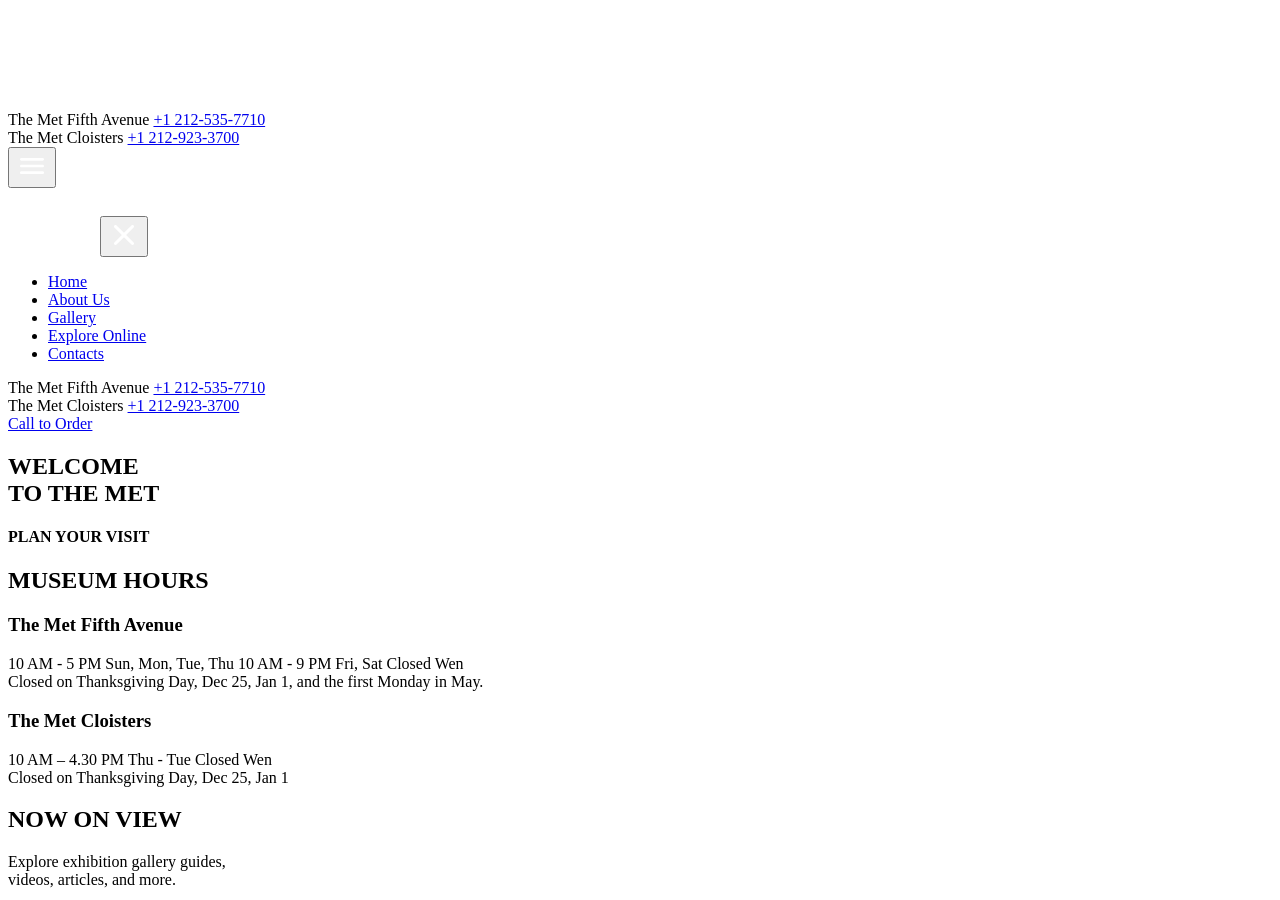
==== index.html @ 6136e4b3 "feat: finish project layout and styles" ====
<!doctype html>
<html lang="en">
  <head>
    <meta charset="UTF-8" />
    <meta
      name="viewport"
      content="width=device-width, initial-scale=1.0"
    />
    <title>THE MET</title>
    <link
      rel="icon"
      href="src/images/favicon.ico"
      type="image/svg+xml"
    />
    <style>
      html,
      body {
        margin: 0;
        padding: 0;
        height: 100%;
        overflow: hidden; /* Evita barras de rolagem duplas */
      }
      .main-content-wrapper {
        width: 100vw;
        height: 100vh;
      }
      #embedded-page {
        width: 100%;
        height: 100%;
        border: none;
        display: block;
      }
    </style>
  </head>
  <body>
    <div class="main-content-wrapper">
      <iframe
        id="embedded-page"
        src="src/scripts/index.html"
        title="Conteúdo da Landing Page"
      ></iframe>
    </div>
  </body>
</html>
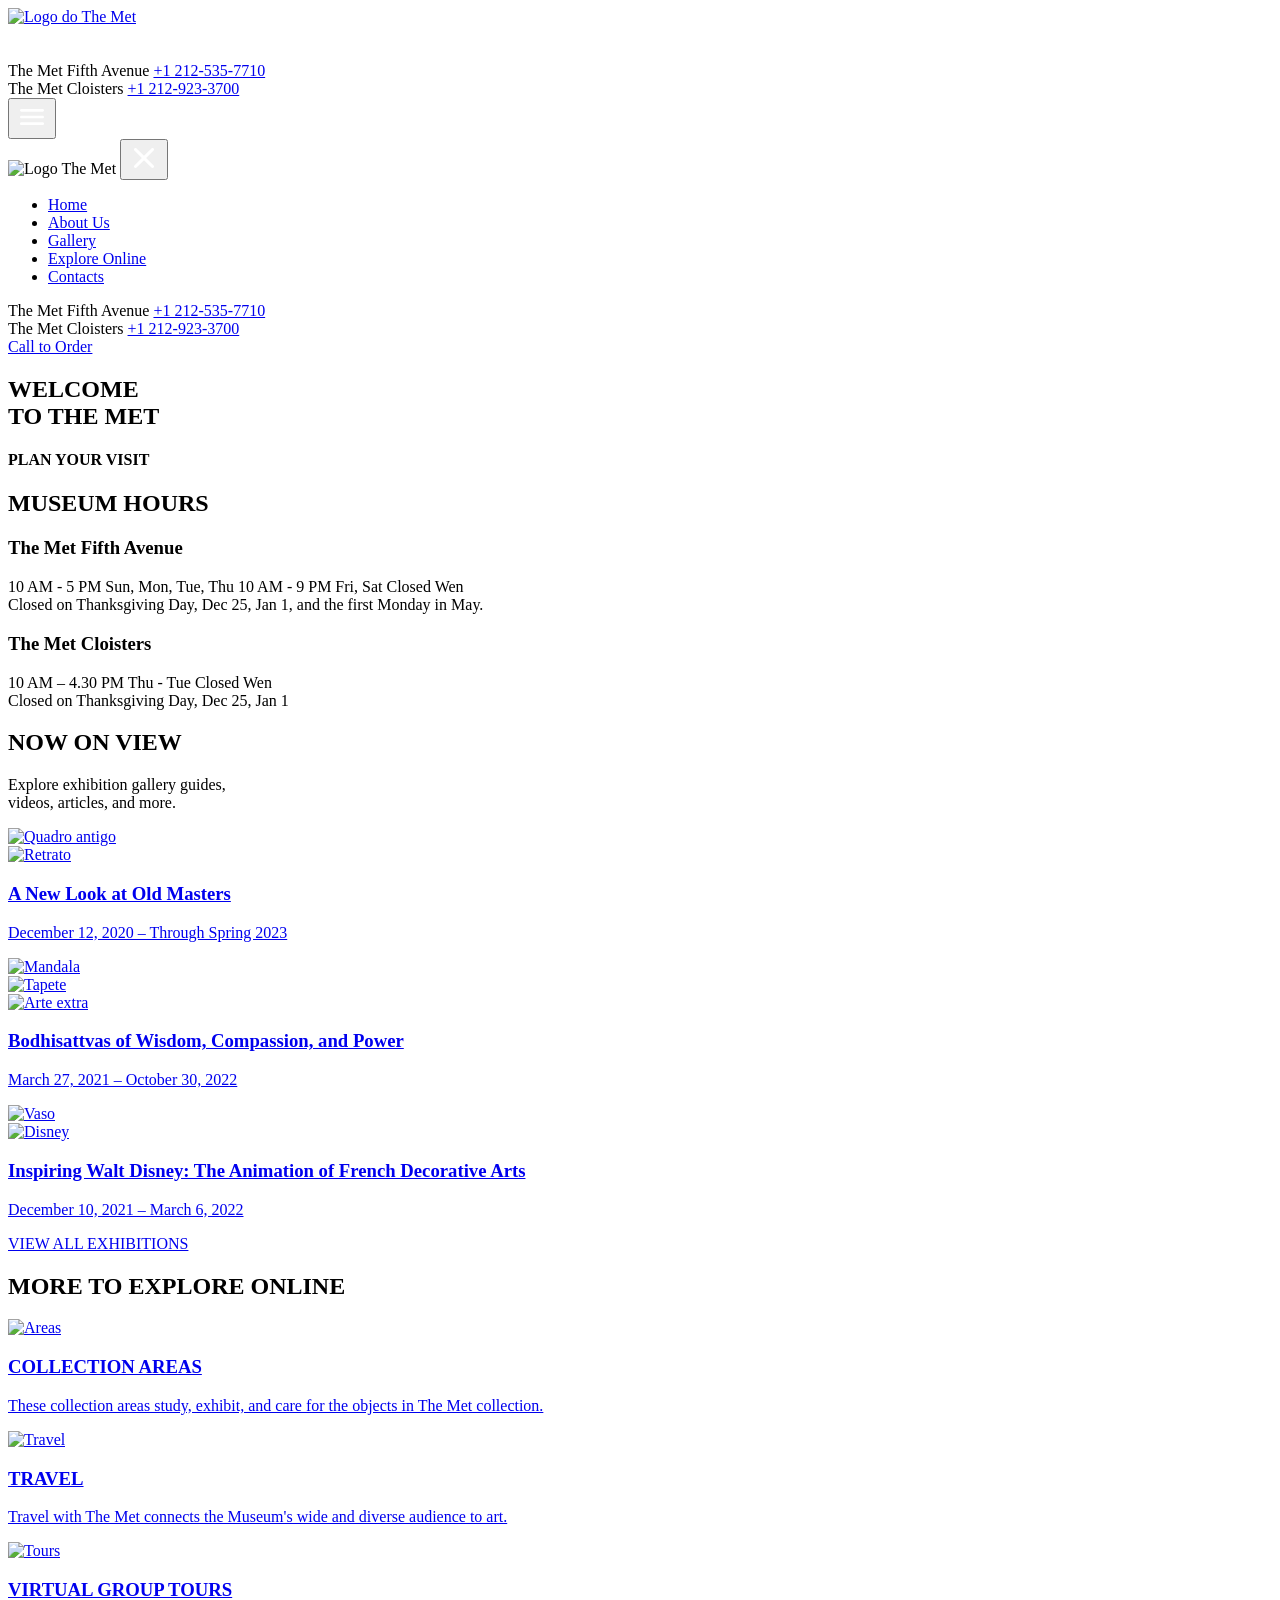
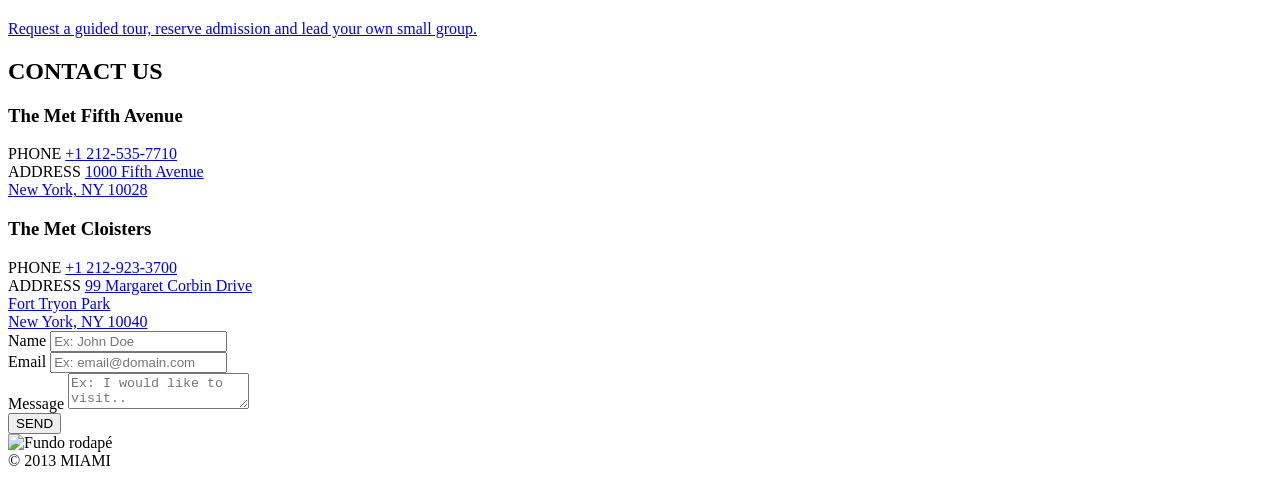
==== commit 3353030a: "make build" ====
--- a/index.html
+++ b/index.html
@@ -1,44 +1,493 @@
 <!doctype html>
-<html lang="en">
+<html lang="pt-br">
   <head>
     <meta charset="UTF-8" />
     <meta
       name="viewport"
       content="width=device-width, initial-scale=1.0"
     />
-    <title>THE MET</title>
+    <title>THE MET - Gustavo Almeida</title>
     <link
       rel="icon"
-      href="src/images/favicon.ico"
+      href="/layout_landing-page/assets/logo-DYl67Ey_.svg"
       type="image/svg+xml"
     />
-    <style>
-      html,
-      body {
-        margin: 0;
-        padding: 0;
-        height: 100%;
-        overflow: hidden; /* Evita barras de rolagem duplas */
-      }
-      .main-content-wrapper {
-        width: 100vw;
-        height: 100vh;
-      }
-      #embedded-page {
-        width: 100%;
-        height: 100%;
-        border: none;
-        display: block;
-      }
-    </style>
+    <link rel="stylesheet" crossorigin href="/layout_landing-page/assets/index-DzmuFzgd.css">
   </head>
   <body>
-    <div class="main-content-wrapper">
-      <iframe
-        id="embedded-page"
-        src="src/scripts/index.html"
-        title="Conteúdo da Landing Page"
-      ></iframe>
-    </div>
+    <div id="topo"></div>
+
+    <section class="hero">
+      <div class="container">
+        <nav class="navbar">
+          <a
+            href="#topo"
+            class="logo-area"
+          >
+            <img
+              src="/layout_landing-page/assets/logo-DYl67Ey_.svg"
+              alt="Logo do The Met"
+            />
+          </a>
+
+          <div class="menu-area">
+            <div class="botao-telefone">
+              <img
+                src="data:image/svg+xml,%3csvg%20width='32'%20height='32'%20viewBox='0%200%2032%2032'%20fill='none'%20xmlns='http://www.w3.org/2000/svg'%3e%3cg%20clip-path='url(%23clip0_8590_629)'%3e%3cpath%20d='M26.68%2020.5067C25.04%2020.5067%2023.4533%2020.24%2021.9733%2019.76C21.5067%2019.6%2020.9867%2019.72%2020.6267%2020.08L18.5333%2022.7067C14.76%2020.9067%2011.2267%2017.5067%209.34667%2013.6L11.9467%2011.3867C12.3067%2011.0133%2012.4133%2010.4933%2012.2667%2010.0267C11.7733%208.54667%2011.52%206.96%2011.52%205.32C11.52%204.6%2010.92%204%2010.2%204H5.58667C4.86667%204%204%204.32%204%205.32C4%2017.7067%2014.3067%2028%2026.68%2028C27.6267%2028%2028%2027.16%2028%2026.4267V21.8267C28%2021.1067%2027.4%2020.5067%2026.68%2020.5067Z'%20fill='white'/%3e%3c/g%3e%3cdefs%3e%3cclipPath%20id='clip0_8590_629'%3e%3crect%20width='32'%20height='32'%20fill='white'/%3e%3c/clipPath%3e%3c/defs%3e%3c/svg%3e"
+                alt="Ícone de telefone"
+              />
+              <div class="info-telefone-hover">
+                <div class="texto-telefone">
+                  <span>The Met Fifth Avenue</span>
+                  <a
+                    href="tel:+12125357710"
+                    class="link-tel-topo"
+                  >
+                    +1 212-535-7710
+                  </a>
+                </div>
+                <div class="texto-telefone">
+                  <span>The Met Cloisters</span>
+                  <a
+                    href="tel:+12129233700"
+                    class="link-tel-topo"
+                  >
+                    +1 212-923-3700
+                  </a>
+                </div>
+              </div>
+            </div>
+
+            <button
+              class="btn-abrir-menu"
+              id="menu-button"
+              aria-label="Abrir menu"
+            >
+              <img
+                src="data:image/svg+xml,%3csvg%20width='32'%20height='32'%20viewBox='0%200%2032%2032'%20fill='none'%20xmlns='http://www.w3.org/2000/svg'%3e%3cg%20clip-path='url(%23clip0_8590_630)'%3e%3cpath%20d='M4%2022.6667C4%2023.403%204.59695%2024%205.33333%2024H26.6667C27.403%2024%2028%2023.403%2028%2022.6667C28%2021.9303%2027.403%2021.3333%2026.6667%2021.3333H5.33333C4.59695%2021.3333%204%2021.9303%204%2022.6667ZM4%2016C4%2016.7364%204.59695%2017.3333%205.33333%2017.3333H26.6667C27.403%2017.3333%2028%2016.7364%2028%2016C28%2015.2636%2027.403%2014.6667%2026.6667%2014.6667H5.33333C4.59695%2014.6667%204%2015.2636%204%2016ZM5.33333%208C4.59695%208%204%208.59695%204%209.33333C4%2010.0697%204.59695%2010.6667%205.33333%2010.6667H26.6667C27.403%2010.6667%2028%2010.0697%2028%209.33333C28%208.59695%2027.403%208%2026.6667%208H5.33333Z'%20fill='white'/%3e%3c/g%3e%3cdefs%3e%3cclipPath%20id='clip0_8590_630'%3e%3crect%20width='32'%20height='32'%20fill='white'/%3e%3c/clipPath%3e%3c/defs%3e%3c/svg%3e"
+                alt="Ícone Menu"
+              />
+            </button>
+
+            <div class="menu-mobile">
+              <div class="menu-mobile-header">
+                <img
+                  src="/layout_landing-page/assets/logo-DYl67Ey_.svg"
+                  alt="Logo The Met"
+                  class="logo-menu"
+                  width="88"
+                />
+                <button
+                  class="btn-fechar-menu"
+                  id="close-menu-button"
+                  aria-label="Fechar menu"
+                >
+                  <img
+                    src="data:image/svg+xml,%3csvg%20width='32'%20height='32'%20viewBox='0%200%2032%2032'%20fill='none'%20xmlns='http://www.w3.org/2000/svg'%3e%3cpath%20d='M25.5924%208.55611C26.1857%207.9628%2026.1857%207.00085%2025.5924%206.40754C24.999%205.81423%2024.0371%205.81423%2023.4438%206.40754L16%2013.8513L8.55617%206.40754C7.96286%205.81422%207.00091%205.81423%206.4076%206.40754C5.81429%207.00085%205.81429%207.9628%206.4076%208.55611L13.8514%2015.9999L6.4076%2023.4437C5.81429%2024.037%205.81429%2024.999%206.4076%2025.5923C7.00091%2026.1856%207.96286%2026.1856%208.55617%2025.5923L16%2018.1485L23.4438%2025.5923C24.0371%2026.1856%2024.999%2026.1856%2025.5924%2025.5923C26.1857%2024.999%2026.1857%2024.037%2025.5924%2023.4437L18.1486%2015.9999L25.5924%208.55611Z'%20fill='white'/%3e%3c/svg%3e"
+                    alt="Fechar"
+                  />
+                </button>
+              </div>
+
+              <nav class="nav-links">
+                <ul>
+                  <li><a href="#">Home</a></li>
+                  <li><a href="#">About Us</a></li>
+                  <li><a href="#">Gallery</a></li>
+                  <li><a href="#">Explore Online</a></li>
+                  <li><a href="#">Contacts</a></li>
+                </ul>
+
+                <div class="contato-menu">
+                  <div class="bloco-contato">
+                    <span class="nome-local">The Met Fifth Avenue</span>
+                    <a
+                      href="tel:+12125357710"
+                      class="link-tel-menu"
+                    >
+                      +1 212-535-7710
+                    </a>
+                  </div>
+                  <div class="bloco-contato">
+                    <span class="nome-local">The Met Cloisters</span>
+                    <a
+                      href="tel:+12129233700"
+                      class="link-tel-menu"
+                    >
+                      +1 212-923-3700
+                    </a>
+                  </div>
+                  <a
+                    href="#"
+                    class="link-call"
+                  >
+                    Call to Order
+                  </a>
+                </div>
+              </nav>
+            </div>
+          </div>
+        </nav>
+
+        <div class="titulo-hero-wrapper">
+          <h1 class="titulo-hero">
+            WELCOME
+            <br />
+            TO THE MET
+          </h1>
+        </div>
+      </div>
+    </section>
+
+    <section class="secao-horarios">
+      <div class="container container-horarios">
+        <div class="titulos-horarios">
+          <h4 class="subtitulo-pequeno">PLAN YOUR VISIT</h4>
+          <h2 class="titulo-grande">MUSEUM HOURS</h2>
+        </div>
+
+        <div class="lista-locais">
+          <div class="local">
+            <h3 class="nome-museu">The Met Fifth Avenue</h3>
+            <div class="tabela-horarios">
+              <span class="hora">10 AM - 5 PM</span>
+              <span class="dia">Sun, Mon, Tue, Thu</span>
+              <span class="hora">10 AM - 9 PM</span>
+              <span class="dia">Fri, Sat</span>
+              <span class="hora">Closed</span>
+              <span class="dia">Wen</span>
+            </div>
+            <div class="info-fechado">
+              <span class="label-fechado">Closed on</span>
+              <span class="datas-fechado">
+                Thanksgiving Day, Dec 25, Jan 1, and the first Monday in May.
+              </span>
+            </div>
+          </div>
+
+          <div class="local">
+            <h3 class="nome-museu">The Met Cloisters</h3>
+            <div class="tabela-horarios">
+              <span class="hora">10 AM – 4.30 PM</span>
+              <span class="dia">Thu - Tue</span>
+              <span class="hora">Closed</span>
+              <span class="dia">Wen</span>
+            </div>
+            <div class="info-fechado">
+              <span class="label-fechado">Closed on</span>
+              <span class="datas-fechado">Thanksgiving Day, Dec 25, Jan 1</span>
+            </div>
+          </div>
+        </div>
+      </div>
+    </section>
+
+    <section class="secao-galeria">
+      <div class="container">
+        <div class="cabecalho-galeria">
+          <h2 class="titulo-secao">NOW ON VIEW</h2>
+          <p class="subtitulo-galeria">
+            Explore exhibition gallery guides,
+            <br />
+            videos, articles, and more.
+          </p>
+        </div>
+
+        <div class="grid-exposicoes">
+          <a
+            href="#"
+            class="card-exposicao"
+          >
+            <div class="imagens-exposicao">
+              <div class="wrapper-img img-larga">
+                <img
+                  class="img-galeria"
+                  src="/layout_landing-page/assets/Layer%2046@1_5x-BODRXMmp.png"
+                  alt="Quadro antigo"
+                />
+              </div>
+              <div class="wrapper-img img-curta">
+                <img
+                  class="img-galeria"
+                  src="/layout_landing-page/assets/Layer%2047@1_5x-BnsJqHkw.png"
+                  alt="Retrato"
+                />
+              </div>
+            </div>
+            <h3 class="titulo-expo">A New Look at Old Masters</h3>
+            <p class="data-expo">December 12, 2020 – Through Spring 2023</p>
+          </a>
+
+          <a
+            href="#"
+            class="card-exposicao"
+          >
+            <div class="imagens-exposicao">
+              <div class="wrapper-img img-curta">
+                <img
+                  class="img-galeria"
+                  src="/layout_landing-page/assets/Layer%2048@1_5x%20(1)-DVBlgIGs.png"
+                  alt="Mandala"
+                />
+              </div>
+              <div class="wrapper-img img-curta">
+                <img
+                  class="img-galeria"
+                  src="/layout_landing-page/assets/Layer%2050@1_5x-dfSjQxQW.png"
+                  alt="Tapete"
+                />
+              </div>
+              <div class="wrapper-img img-curta">
+                <img
+                  class="img-galeria"
+                  src="/layout_landing-page/assets/Layer%2048@1_5x-DE9fNw6R.png"
+                  alt="Arte extra"
+                />
+              </div>
+            </div>
+            <h3 class="titulo-expo">
+              Bodhisattvas of Wisdom, Compassion, and Power
+            </h3>
+            <p class="data-expo">March 27, 2021 – October 30, 2022</p>
+          </a>
+
+          <a
+            href="#"
+            class="card-exposicao"
+          >
+            <div class="imagens-exposicao">
+              <div class="wrapper-img img-curta">
+                <img
+                  class="img-galeria"
+                  src="/layout_landing-page/assets/Layer%2051@1_5x%20(1)-DjJQVHSq.png"
+                  alt="Vaso"
+                />
+              </div>
+              <div class="wrapper-img img-larga">
+                <img
+                  class="img-galeria"
+                  src="/layout_landing-page/assets/Layer%2049@1_5x-C50D4eAU.png"
+                  alt="Disney"
+                />
+              </div>
+            </div>
+            <h3 class="titulo-expo">
+              Inspiring Walt Disney: The Animation of French Decorative Arts
+            </h3>
+            <p class="data-expo">December 10, 2021 – March 6, 2022</p>
+          </a>
+        </div>
+
+        <div class="area-botao">
+          <a
+            href="#"
+            class="btn-ver-todos"
+          >
+            <span>VIEW ALL EXHIBITIONS</span>
+          </a>
+        </div>
+      </div>
+    </section>
+
+    <section class="secao-explore">
+      <div class="container">
+        <div class="cabecalho-explore">
+          <h2 class="titulo-secao">MORE TO EXPLORE ONLINE</h2>
+        </div>
+        <div class="grid-explore">
+          <a
+            href="#"
+            class="item-explore"
+          >
+            <div class="wrapper-img-explore">
+              <img
+                class="img-explore"
+                src="/layout_landing-page/assets/Layer%2051@1_5x-CsjOzxKO.png"
+                alt="Areas"
+              />
+            </div>
+            <h3 class="titulo-explore">COLLECTION AREAS</h3>
+            <p class="desc-explore">
+              These collection areas study, exhibit, and care for the objects in
+              The Met collection.
+            </p>
+          </a>
+          <a
+            href="#"
+            class="item-explore"
+          >
+            <div class="wrapper-img-explore">
+              <img
+                class="img-explore"
+                src="/layout_landing-page/assets/image%201-c1lC-HZY.png"
+                alt="Travel"
+              />
+            </div>
+            <h3 class="titulo-explore">TRAVEL</h3>
+            <p class="desc-explore">
+              Travel with The Met connects the Museum's wide and diverse
+              audience to art.
+            </p>
+          </a>
+          <a
+            href="#"
+            class="item-explore"
+          >
+            <div class="wrapper-img-explore">
+              <img
+                class="img-explore"
+                src="/layout_landing-page/assets/Layer%2051@1_5x%20(2)-D6q5F5Mx.png"
+                alt="Tours"
+              />
+            </div>
+            <h3 class="titulo-explore">VIRTUAL GROUP TOURS</h3>
+            <p class="desc-explore">
+              Request a guided tour, reserve admission and lead your own small
+              group.
+            </p>
+          </a>
+        </div>
+      </div>
+    </section>
+
+    <section class="secao-contato">
+      <div class="container">
+        <div class="cabecalho-contato">
+          <h2 class="titulo-secao">CONTACT US</h2>
+        </div>
+
+        <div class="grid-contato">
+          <div class="coluna-info">
+            <h3 class="titulo-local">The Met Fifth Avenue</h3>
+            <div class="bloco-info">
+              <span class="rotulo">PHONE</span>
+              <a
+                href="tel:+12125357710"
+                class="valor link-contato"
+              >
+                +1 212-535-7710
+              </a>
+            </div>
+            <div class="bloco-info">
+              <span class="rotulo">ADDRESS</span>
+              <a
+                href="https://goo.gl/maps/example"
+                target="_blank"
+                class="valor link-contato"
+              >
+                1000 Fifth Avenue
+                <br />
+                New York, NY 10028
+              </a>
+            </div>
+          </div>
+
+          <div class="coluna-info">
+            <h3 class="titulo-local">The Met Cloisters</h3>
+            <div class="bloco-info">
+              <span class="rotulo">PHONE</span>
+              <a
+                href="tel:+12129233700"
+                class="valor link-contato"
+              >
+                +1 212-923-3700
+              </a>
+            </div>
+            <div class="bloco-info">
+              <span class="rotulo">ADDRESS</span>
+              <a
+                href="https://goo.gl/maps/example2"
+                target="_blank"
+                class="valor link-contato"
+              >
+                99 Margaret Corbin Drive
+                <br />
+                Fort Tryon Park
+                <br />
+                New York, NY 10040
+              </a>
+            </div>
+          </div>
+
+          <form
+            class="formulario"
+            onsubmit="this.reset(); return false;"
+          >
+            <div class="input-group">
+              <label
+                for="name"
+                class="esconde-visual"
+              >
+                Name
+              </label>
+              <input
+                id="name"
+                class="campo"
+                placeholder="Ex: John Doe"
+                type="text"
+                required
+              />
+            </div>
+            <div class="input-group">
+              <label
+                for="email"
+                class="esconde-visual"
+              >
+                Email
+              </label>
+              <input
+                id="email"
+                class="campo"
+                placeholder="Ex: email@domain.com"
+                type="email"
+                required
+              />
+            </div>
+            <div class="input-group">
+              <label
+                for="message"
+                class="esconde-visual"
+              >
+                Message
+              </label>
+              <textarea
+                id="message"
+                class="campo area-texto"
+                placeholder="Ex: I would like to visit.."
+                required
+              ></textarea>
+            </div>
+            <button class="btn-enviar">
+              <span>SEND</span>
+            </button>
+          </form>
+        </div>
+      </div>
+    </section>
+
+    <footer class="rodape">
+      <div class="wrapper-img-rodape">
+        <img
+          class="img-rodape"
+          src="/layout_landing-page/assets/image%201-c1lC-HZY.png"
+          alt="Fundo rodapé"
+        />
+      </div>
+      <div class="texto-copyright">© 2013 MIAMI</div>
+    </footer>
+    <script>
+      const botaoAbrir = document.getElementById('menu-button');
+      const botaoFechar = document.getElementById('close-menu-button');
+      const menuVermelho = document.querySelector('.menu-mobile');
+
+      function alternarMenu() {
+        menuVermelho.classList.toggle('is-open');
+
+        document.body.classList.toggle('no-scroll');
+      }
+
+      botaoAbrir.addEventListener('click', alternarMenu);
+      botaoFechar.addEventListener('click', alternarMenu);
+    </script>
   </body>
 </html>
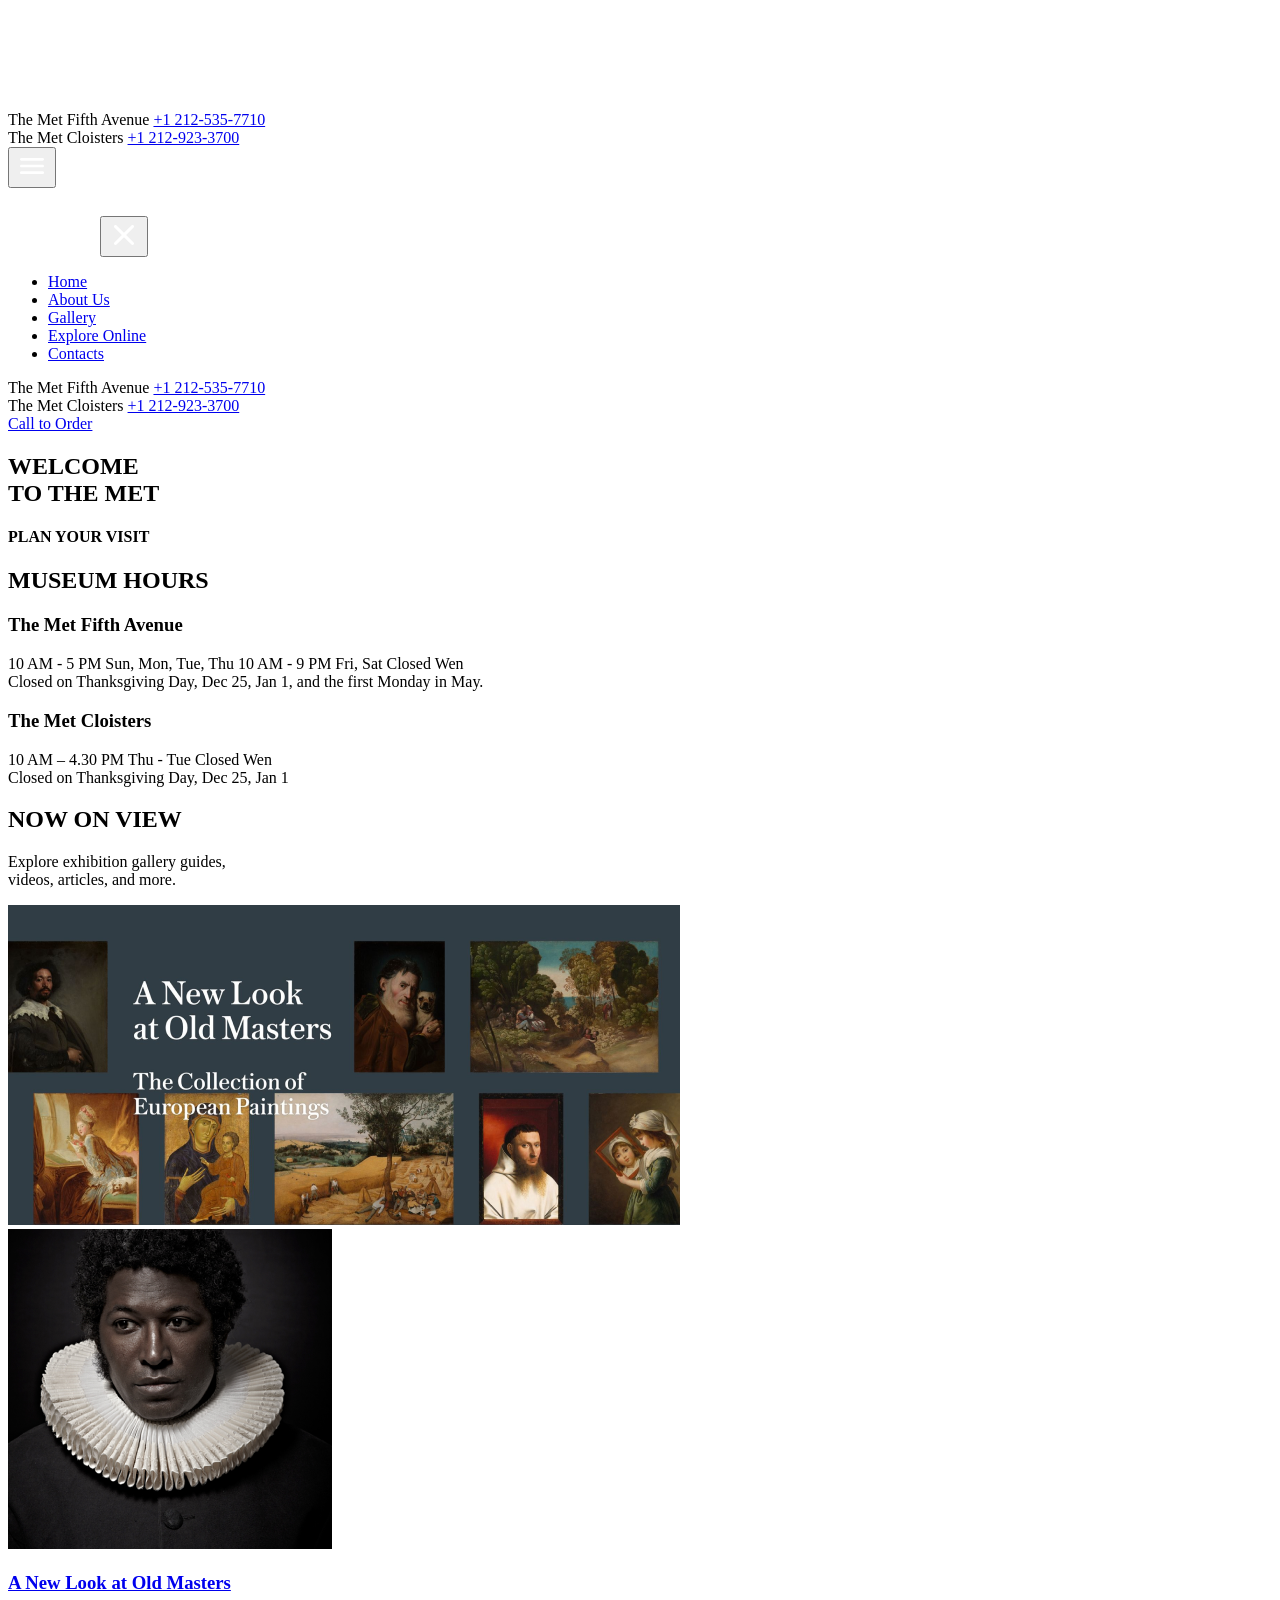
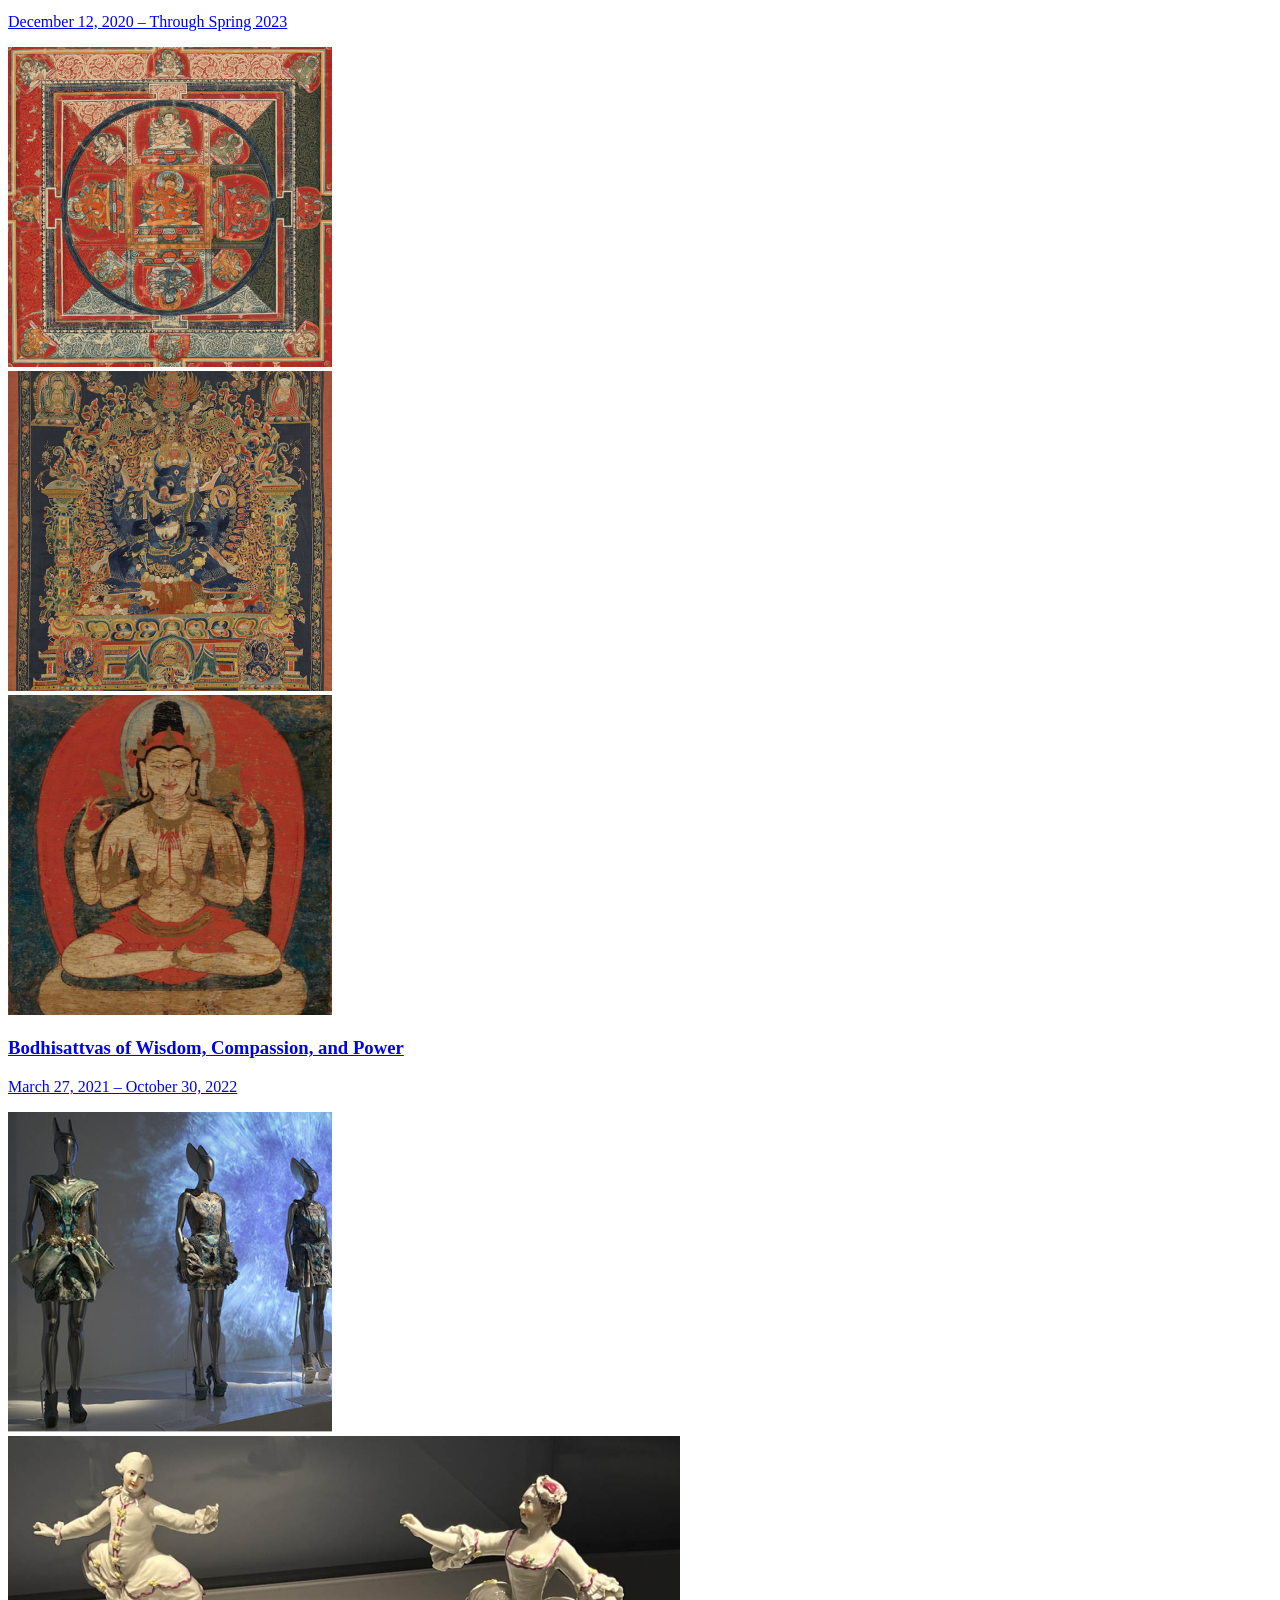
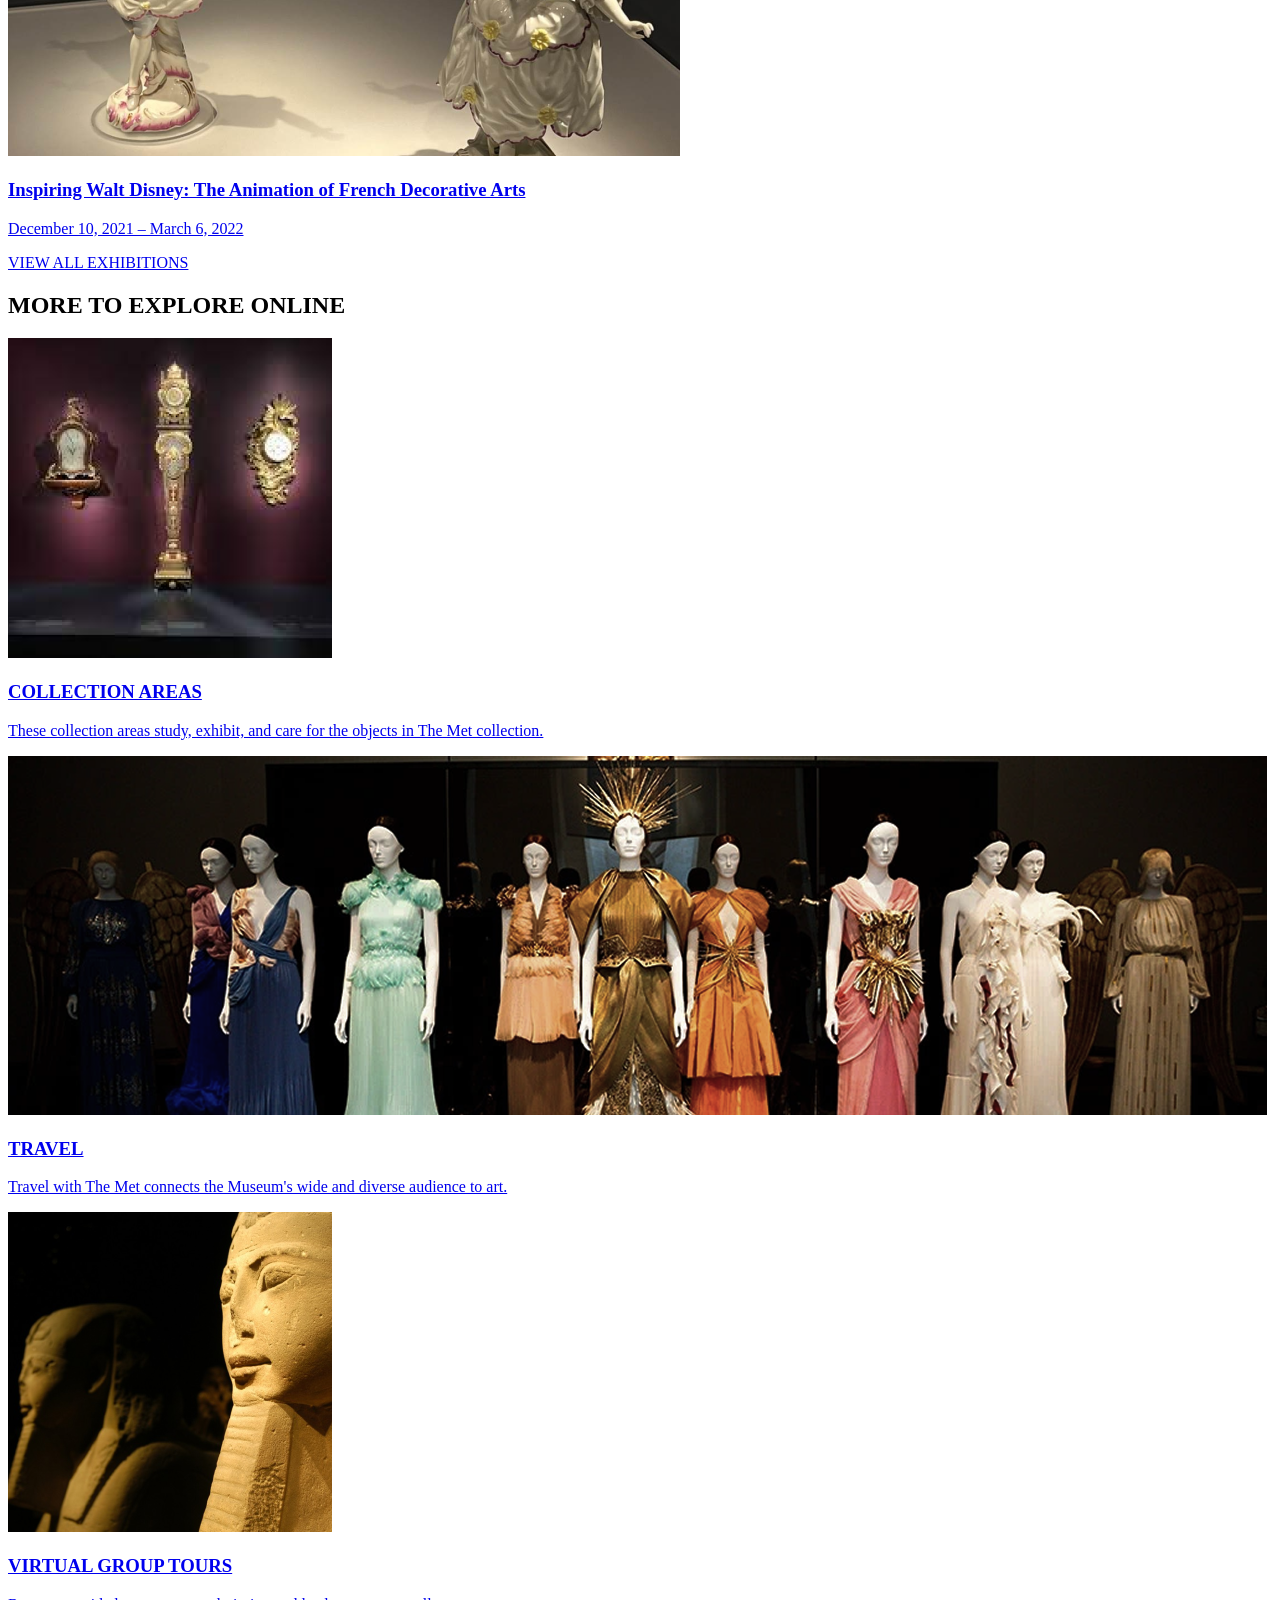
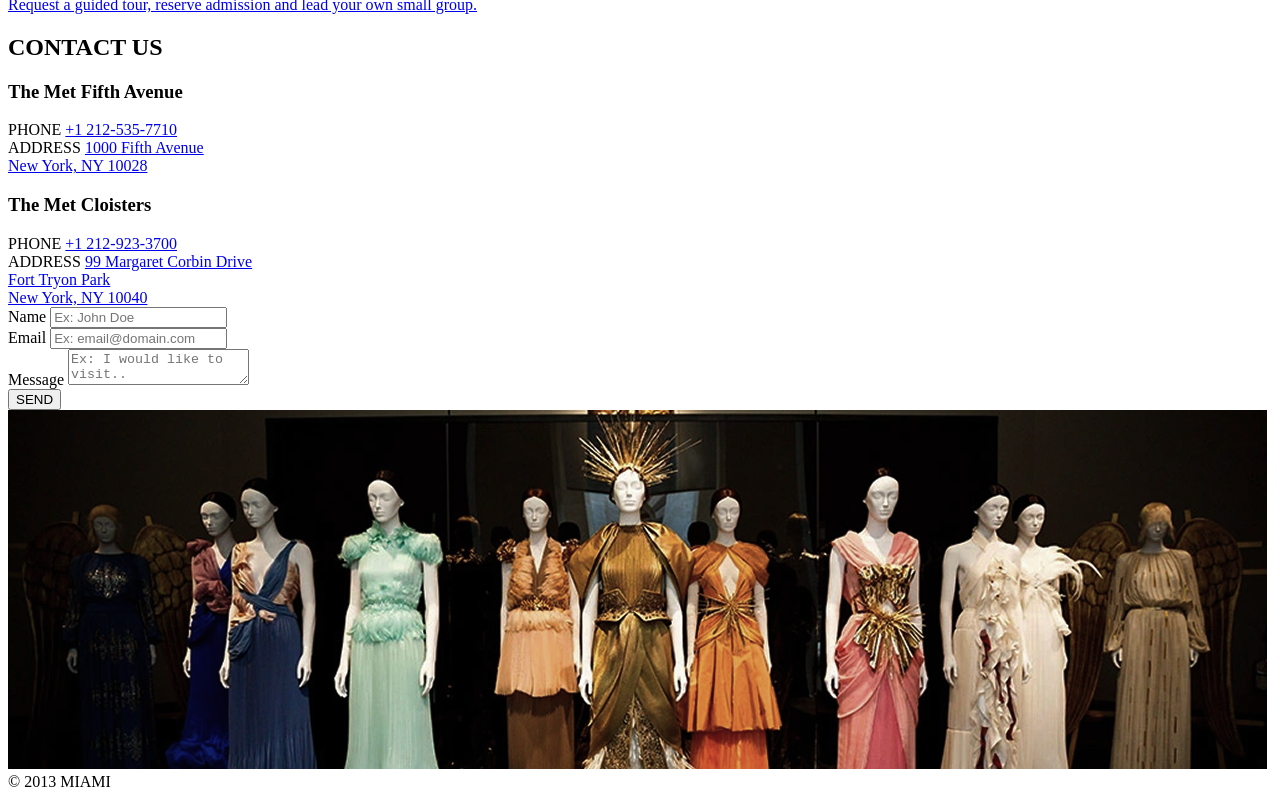
==== commit e5ee58c5: "fix gh-pages deployment" ====
--- a/index.html
+++ b/index.html
@@ -9,10 +9,13 @@
     <title>THE MET - Gustavo Almeida</title>
     <link
       rel="icon"
-      href="/layout_landing-page/assets/logo-DYl67Ey_.svg"
+      href="./src/images/logo.svg"
       type="image/svg+xml"
     />
-    <link rel="stylesheet" crossorigin href="/layout_landing-page/assets/index-DzmuFzgd.css">
+    <link
+      rel="stylesheet"
+      href="./src/styles/main.scss"
+    />
   </head>
   <body>
     <div id="topo"></div>
@@ -25,7 +28,7 @@
             class="logo-area"
           >
             <img
-              src="/layout_landing-page/assets/logo-DYl67Ey_.svg"
+              src="./src/images/logo.svg"
               alt="Logo do The Met"
             />
           </a>
@@ -33,7 +36,7 @@
           <div class="menu-area">
             <div class="botao-telefone">
               <img
-                src="data:image/svg+xml,%3csvg%20width='32'%20height='32'%20viewBox='0%200%2032%2032'%20fill='none'%20xmlns='http://www.w3.org/2000/svg'%3e%3cg%20clip-path='url(%23clip0_8590_629)'%3e%3cpath%20d='M26.68%2020.5067C25.04%2020.5067%2023.4533%2020.24%2021.9733%2019.76C21.5067%2019.6%2020.9867%2019.72%2020.6267%2020.08L18.5333%2022.7067C14.76%2020.9067%2011.2267%2017.5067%209.34667%2013.6L11.9467%2011.3867C12.3067%2011.0133%2012.4133%2010.4933%2012.2667%2010.0267C11.7733%208.54667%2011.52%206.96%2011.52%205.32C11.52%204.6%2010.92%204%2010.2%204H5.58667C4.86667%204%204%204.32%204%205.32C4%2017.7067%2014.3067%2028%2026.68%2028C27.6267%2028%2028%2027.16%2028%2026.4267V21.8267C28%2021.1067%2027.4%2020.5067%2026.68%2020.5067Z'%20fill='white'/%3e%3c/g%3e%3cdefs%3e%3cclipPath%20id='clip0_8590_629'%3e%3crect%20width='32'%20height='32'%20fill='white'/%3e%3c/clipPath%3e%3c/defs%3e%3c/svg%3e"
+                src="./src/images/Icon-Phone-call.svg"
                 alt="Ícone de telefone"
               />
               <div class="info-telefone-hover">
@@ -64,7 +67,7 @@
               aria-label="Abrir menu"
             >
               <img
-                src="data:image/svg+xml,%3csvg%20width='32'%20height='32'%20viewBox='0%200%2032%2032'%20fill='none'%20xmlns='http://www.w3.org/2000/svg'%3e%3cg%20clip-path='url(%23clip0_8590_630)'%3e%3cpath%20d='M4%2022.6667C4%2023.403%204.59695%2024%205.33333%2024H26.6667C27.403%2024%2028%2023.403%2028%2022.6667C28%2021.9303%2027.403%2021.3333%2026.6667%2021.3333H5.33333C4.59695%2021.3333%204%2021.9303%204%2022.6667ZM4%2016C4%2016.7364%204.59695%2017.3333%205.33333%2017.3333H26.6667C27.403%2017.3333%2028%2016.7364%2028%2016C28%2015.2636%2027.403%2014.6667%2026.6667%2014.6667H5.33333C4.59695%2014.6667%204%2015.2636%204%2016ZM5.33333%208C4.59695%208%204%208.59695%204%209.33333C4%2010.0697%204.59695%2010.6667%205.33333%2010.6667H26.6667C27.403%2010.6667%2028%2010.0697%2028%209.33333C28%208.59695%2027.403%208%2026.6667%208H5.33333Z'%20fill='white'/%3e%3c/g%3e%3cdefs%3e%3cclipPath%20id='clip0_8590_630'%3e%3crect%20width='32'%20height='32'%20fill='white'/%3e%3c/clipPath%3e%3c/defs%3e%3c/svg%3e"
+                src="./src/images/Icon-Burger-menu.svg"
                 alt="Ícone Menu"
               />
             </button>
@@ -72,7 +75,7 @@
             <div class="menu-mobile">
               <div class="menu-mobile-header">
                 <img
-                  src="/layout_landing-page/assets/logo-DYl67Ey_.svg"
+                  src="./src/images/logo.svg"
                   alt="Logo The Met"
                   class="logo-menu"
                   width="88"
@@ -83,7 +86,7 @@
                   aria-label="Fechar menu"
                 >
                   <img
-                    src="data:image/svg+xml,%3csvg%20width='32'%20height='32'%20viewBox='0%200%2032%2032'%20fill='none'%20xmlns='http://www.w3.org/2000/svg'%3e%3cpath%20d='M25.5924%208.55611C26.1857%207.9628%2026.1857%207.00085%2025.5924%206.40754C24.999%205.81423%2024.0371%205.81423%2023.4438%206.40754L16%2013.8513L8.55617%206.40754C7.96286%205.81422%207.00091%205.81423%206.4076%206.40754C5.81429%207.00085%205.81429%207.9628%206.4076%208.55611L13.8514%2015.9999L6.4076%2023.4437C5.81429%2024.037%205.81429%2024.999%206.4076%2025.5923C7.00091%2026.1856%207.96286%2026.1856%208.55617%2025.5923L16%2018.1485L23.4438%2025.5923C24.0371%2026.1856%2024.999%2026.1856%2025.5924%2025.5923C26.1857%2024.999%2026.1857%2024.037%2025.5924%2023.4437L18.1486%2015.9999L25.5924%208.55611Z'%20fill='white'/%3e%3c/svg%3e"
+                    src="./src/images/icon-close.svg"
                     alt="Fechar"
                   />
                 </button>
@@ -202,14 +205,14 @@
               <div class="wrapper-img img-larga">
                 <img
                   class="img-galeria"
-                  src="/layout_landing-page/assets/Layer%2046@1_5x-BODRXMmp.png"
+                  src="./src/images/Layer 46@1,5x.png"
                   alt="Quadro antigo"
                 />
               </div>
               <div class="wrapper-img img-curta">
                 <img
                   class="img-galeria"
-                  src="/layout_landing-page/assets/Layer%2047@1_5x-BnsJqHkw.png"
+                  src="./src/images/Layer 47@1,5x.png"
                   alt="Retrato"
                 />
               </div>
@@ -226,21 +229,21 @@
               <div class="wrapper-img img-curta">
                 <img
                   class="img-galeria"
-                  src="/layout_landing-page/assets/Layer%2048@1_5x%20(1)-DVBlgIGs.png"
+                  src="./src/images/Layer 48@1,5x (1).png"
                   alt="Mandala"
                 />
               </div>
               <div class="wrapper-img img-curta">
                 <img
                   class="img-galeria"
-                  src="/layout_landing-page/assets/Layer%2050@1_5x-dfSjQxQW.png"
+                  src="./src/images/Layer 50@1,5x.png"
                   alt="Tapete"
                 />
               </div>
               <div class="wrapper-img img-curta">
                 <img
                   class="img-galeria"
-                  src="/layout_landing-page/assets/Layer%2048@1_5x-DE9fNw6R.png"
+                  src="./src/images/Layer 48@1,5x.png"
                   alt="Arte extra"
                 />
               </div>
@@ -259,14 +262,14 @@
               <div class="wrapper-img img-curta">
                 <img
                   class="img-galeria"
-                  src="/layout_landing-page/assets/Layer%2051@1_5x%20(1)-DjJQVHSq.png"
+                  src="./src/images/Layer 51@1,5x (1).png"
                   alt="Vaso"
                 />
               </div>
               <div class="wrapper-img img-larga">
                 <img
                   class="img-galeria"
-                  src="/layout_landing-page/assets/Layer%2049@1_5x-C50D4eAU.png"
+                  src="./src/images/Layer 49@1,5x.png"
                   alt="Disney"
                 />
               </div>
@@ -302,7 +305,7 @@
             <div class="wrapper-img-explore">
               <img
                 class="img-explore"
-                src="/layout_landing-page/assets/Layer%2051@1_5x-CsjOzxKO.png"
+                src="./src/images/Layer 51@1,5x.png"
                 alt="Areas"
               />
             </div>
@@ -319,7 +322,7 @@
             <div class="wrapper-img-explore">
               <img
                 class="img-explore"
-                src="/layout_landing-page/assets/image%201-c1lC-HZY.png"
+                src="./src/images/image 1.png"
                 alt="Travel"
               />
             </div>
@@ -336,7 +339,7 @@
             <div class="wrapper-img-explore">
               <img
                 class="img-explore"
-                src="/layout_landing-page/assets/Layer%2051@1_5x%20(2)-D6q5F5Mx.png"
+                src="./src/images/Layer 51@1,5x (2).png"
                 alt="Tours"
               />
             </div>
@@ -469,7 +472,7 @@
       <div class="wrapper-img-rodape">
         <img
           class="img-rodape"
-          src="/layout_landing-page/assets/image%201-c1lC-HZY.png"
+          src="./src/images/image 1.png"
           alt="Fundo rodapé"
         />
       </div>
